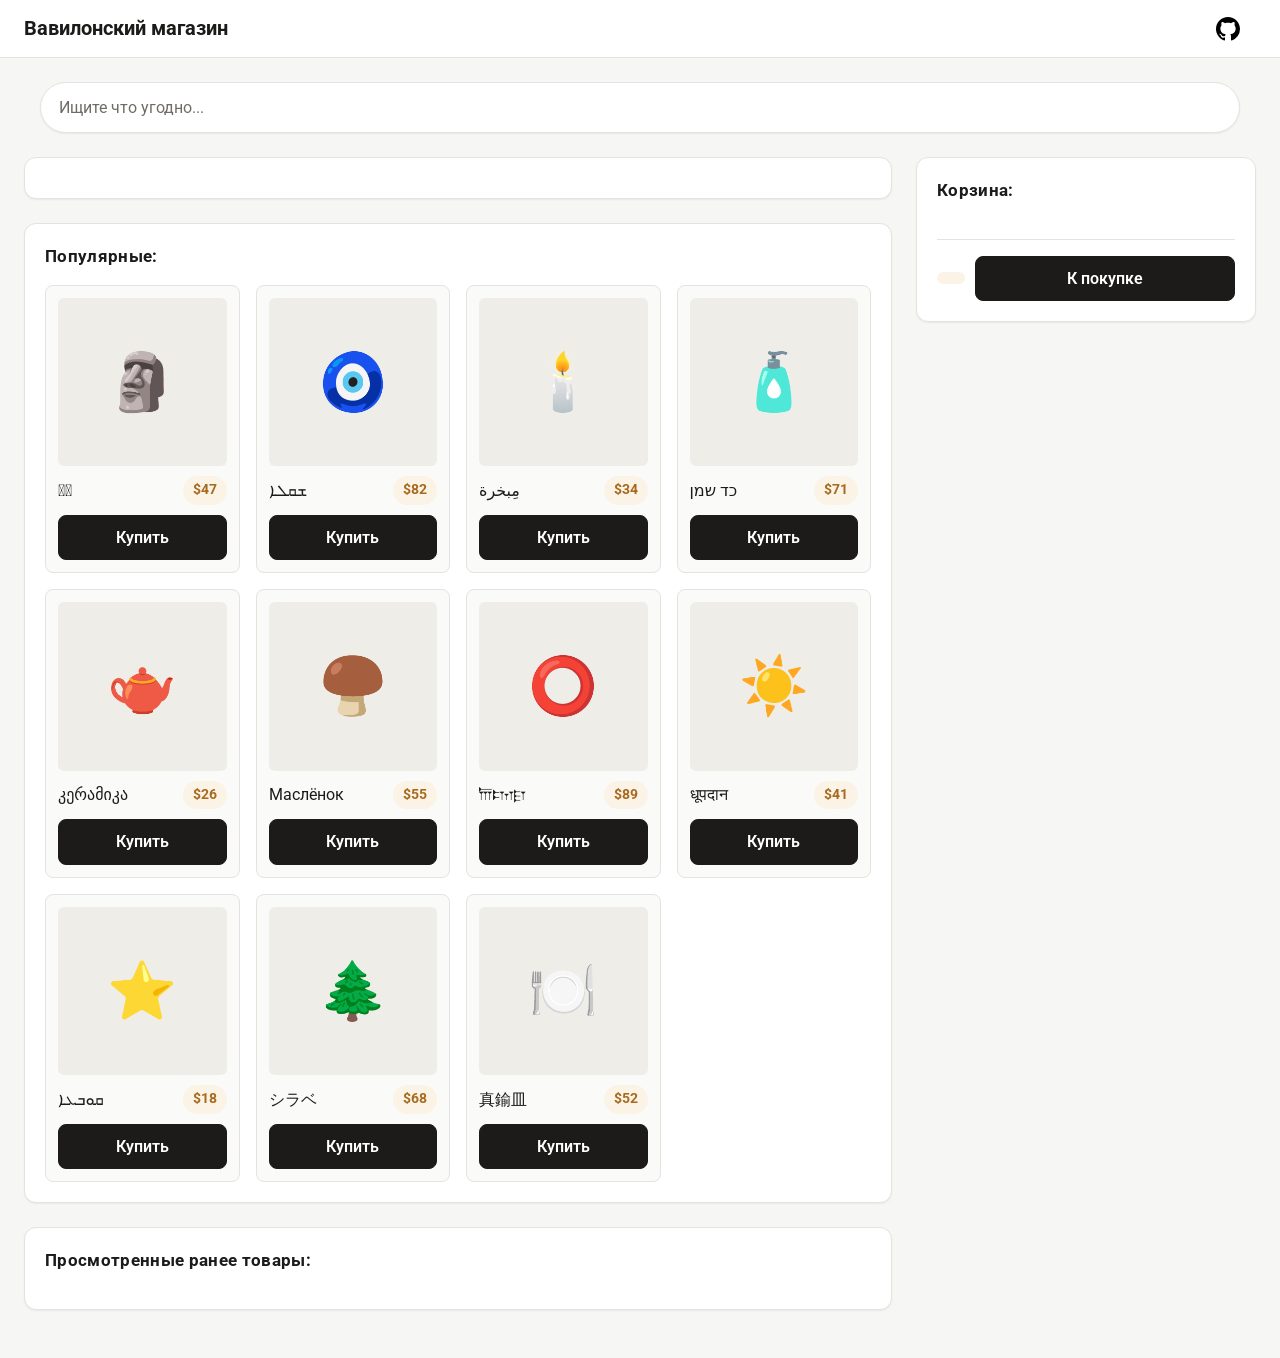
==== lab_1/index.html @ 12db668b "feat: simple item generator + cart" ====
<!DOCTYPE html>
<html lang="ru">
  <head>
    <meta charset="utf-8">
    <title> Вавилонский магазин </title>

    <script src="script.js"></script>
    <link href="style.css" type="text/css" rel="stylesheet">
    <link href="https://fonts.googleapis.com/css2?family=Roboto&display=swap" rel="stylesheet">

  </head>
  <body>
    <nav>
      <ul class="left">
        <a href="">Вавилонский магазин</a>
      </ul>
      <ul class="right">
        <a id="github-icon" href="https://github.com/leetrat/itmo-web/tree/main/lab_1"></a>
        <a id="qr-code" href="#qr"></a>
      </ul>
    </nav>

    <input type="search" placeholder="Ищите что угодно...">
    <div class="left">
      <section class="search-result">

      </section>

      <section class="featured">
        <strong>Популярные:</strong>
        <div class="item-list" id="recommended">
          <!--<span class="item">
            <span class="icon">🏺</span>
            <span class="row">
              Item name
              <a class="price-tag">$5</a>
            </span>
            <input type="button" value="Купить">
          </span>-->
        </div>
      </section>

      <section class="history">
          <strong>Просмотренные ранее товары:</strong>
          <div class="item-list" id="recent">
            <!--<span class="item">
              <span class="icon">🏺</span>
              <span class="row">
                Item name
                <a class="price-tag">$4</a>
              </span>
              <input type="button" value="Купить">
            </span>-->
          </div>
      </section>
    </div>

    <div class="right">
      <section class="checkout">
        <strong>Корзина:</strong>
        <div class="item-list" id="cart">
          <!--<span class="item">
            <span class="icon">🏺</span>
            <span class="row">
              Item name
              <a class="price-tag">$6</a>
            </span>
            <input type="button" value="Убрать">
          </span>-->
        </div>

        <div class="row">
          <a class="price-tag" id="cart-total"></a>
          <input type="button" value="К покупке">
        </div>
      </section>
    </div>

  </body>
</html>
---- lab_1/style.css ----
:root {
  --bg: #f6f6f4;
  --surface: #ffffff;
  --surface-2: #fafaf9;
  --border: #e4e3df;

  --text: #1c1b19;
  --text-muted: #6f6c66;

  --accent: #a86a1f;
  --accent-soft: #fbf3e6;
  --accent-contrast: #ffffff;

  --danger: #c0392b;

  --shadow: 0 1px 2px rgba(0, 0, 0, 0.06);
  --shadow-card: 0 6px 18px rgba(0, 0, 0, 0.08);

  --radius: 12px;
  --radius-sm: 8px;

  --transition: 160ms ease-in-out;
  --content-width: 1200px;
  --sidebar-width: 340px;
  --gutter: 24px;
}

*,
*::before,
*::after {
  box-sizing: border-box;
}

html {
  -webkit-text-size-adjust: 100%;
}

body {
  margin: 0;
  min-height: 100vh;
  font-family: "Roboto", system-ui, -apple-system, "Segoe UI", Arial, sans-serif;
  font-size: 16px;
  line-height: 1.45;
  color: var(--text);
  background-color: var(--bg);
  display: grid;
  grid-template-columns: minmax(0, 1fr) var(--sidebar-width);
  grid-template-areas:
    "nav nav"
    "search search"
    "left right";
  align-content: start;
  gap: 24px;
  padding: 0 var(--gutter) 48px;
}

img {
  max-width: 100%;
  display: block;
}

a {
  color: inherit;
  text-decoration: none;
}

strong {
  font-size: 1.05rem;
  letter-spacing: 0.02em;
}

nav {
  grid-area: nav;
  position: sticky;
  top: 0;
  z-index: 10;
  display: flex;
  align-items: center;
  justify-content: space-between;
  gap: 16px;
  margin: 0 calc(-1 * var(--gutter));
  padding: 14px var(--gutter);
  background: var(--surface);
  border-bottom: 1px solid var(--border);
}

nav ul {
  display: flex;
  align-items: center;
  gap: 16px;
  margin: 0;
  padding: 0;
  list-style: none;
}

nav ul.left a {
  font-size: 1.25rem;
  font-weight: 700;
  transition: color var(--transition);
}

nav ul.left a:hover {
  color: var(--accent);
}

#github-icon {
  display: block;
  width: 24px;
  height: 24px;
  background: url("assets/github.svg") center / contain no-repeat;
  filter: invert(100%);
  transition: opacity var(--transition);
}

#github-icon:hover {
  opacity: 0.6;
}

body > input[type="search"] {
  grid-area: search;
  width: 100%;
  max-width: var(--content-width);
  justify-self: center;
  margin: 0;
  padding: 13px 18px;
  font: inherit;
  color: var(--text);
  background: var(--surface);
  border: 1px solid var(--border);
  border-radius: 999px;
  box-shadow: var(--shadow);
  transition: border-color var(--transition), box-shadow var(--transition);
}

body > input[type="search"]::placeholder {
  color: var(--text-muted);
}

body > input[type="search"]:focus {
  outline: none;
  border-color: var(--accent);
  box-shadow: 0 0 0 4px var(--accent-soft);
}

body > .left {
  grid-area: left;
  display: flex;
  flex-direction: column;
  gap: 24px;
  min-width: 0;
}

body > .right {
  grid-area: right;
  min-width: 0;
  align-self: start;
  position: sticky;
  top: 84px;
}

section {
  background: var(--surface);
  border: 1px solid var(--border);
  border-radius: var(--radius);
  padding: 20px;
  box-shadow: var(--shadow);
}

section > strong {
  display: block;
  margin-bottom: 16px;
}

/* ---------- Сетка товаров ---------- */

.item-list {
  display: grid;
  grid-template-columns: repeat(auto-fill, minmax(170px, 1fr));
  gap: 16px;
}

.item {
  display: flex;
  flex-direction: column;
  gap: 10px;
  padding: 12px;
  background: var(--surface-2);
  border: 1px solid var(--border);
  border-radius: var(--radius-sm);
  transition: transform var(--transition), border-color var(--transition), box-shadow var(--transition);
}

.item:hover {
  transform: translateY(-3px);
  border-color: #d9d5cd;
  box-shadow: var(--shadow-card);
}

.item .icon {
  display: flex;
  align-items: center;
  justify-content: center;
  width: 100%;
  aspect-ratio: 1 / 1;
  font-family: "Apple Color Emoji", "Segoe UI Emoji", "Noto Color Emoji", sans-serif;
  font-size: clamp(2.5rem, 8vw, 3.5rem);
  line-height: 1;
  text-align: center;
  overflow: hidden;
  background: #eeede8;
  border-radius: 6px;
}

.item .row {
  flex: 1;
}

.row {
  display: flex;
  align-items: center;
  justify-content: space-between;
  gap: 10px;
  flex-wrap: wrap;
}

.price-tag {
  flex-shrink: 0;
  padding: 4px 10px;
  font-weight: 700;
  font-size: 0.9rem;
  white-space: nowrap;
  color: var(--accent);
  background: var(--accent-soft);
  border-radius: 999px;
}

input[type="button"] {
  font: inherit;
  font-weight: 600;
  color: var(--accent-contrast);
  background: var(--text);
  border: 1px solid var(--text);
  border-radius: var(--radius-sm);
  padding: 10px 14px;
  cursor: pointer;
  transition: background var(--transition), color var(--transition), border-color var(--transition), transform var(--transition);
}

input[type="button"]:hover {
  background: var(--accent);
  border-color: var(--accent);
  transform: translateY(-1px);
}

input[type="button"]:focus-visible {
  outline: none;
  box-shadow: 0 0 0 4px var(--accent-soft);
}

.checkout input[type="button"][value="Убрать"] {
  color: var(--danger);
  background: var(--surface);
  border-color: #e6c9c4;
}

.checkout input[type="button"][value="Убрать"]:hover {
  color: var(--accent-contrast);
  background: var(--danger);
  border-color: var(--danger);
}

.checkout .row {
  margin-top: 20px;
  padding-top: 16px;
  border-top: 1px solid var(--border);
}

.checkout .row .price-tag {
  font-size: 1.15rem;
  padding: 6px 14px;
}

.checkout .row input[type="button"] {
  flex: 1;
  min-width: 140px;
}

@media (max-width: 1100px) {
  :root {
    --sidebar-width: 300px;
    --gutter: 18px;
  }

  .item-list {
    grid-template-columns: repeat(auto-fill, minmax(150px, 1fr));
  }
}

@media (max-width: 860px) {
  body {
    grid-template-columns: minmax(0, 1fr);
    grid-template-areas:
      "nav"
      "search"
      "left"
      "right";
    gap: 20px;
  }

  body > .right {
    position: static;
  }
}

@media (max-width: 520px) {
  :root {
    --gutter: 14px;
  }

  nav {
    padding: 12px var(--gutter);
  }

  nav ul.left a {
    font-size: 1.1rem;
  }

  section {
    padding: 16px;
  }

  .item-list {
    grid-template-columns: repeat(auto-fill, minmax(140px, 1fr));
    gap: 12px;
  }

  .checkout .row input[type="button"] {
    width: 100%;
  }
}
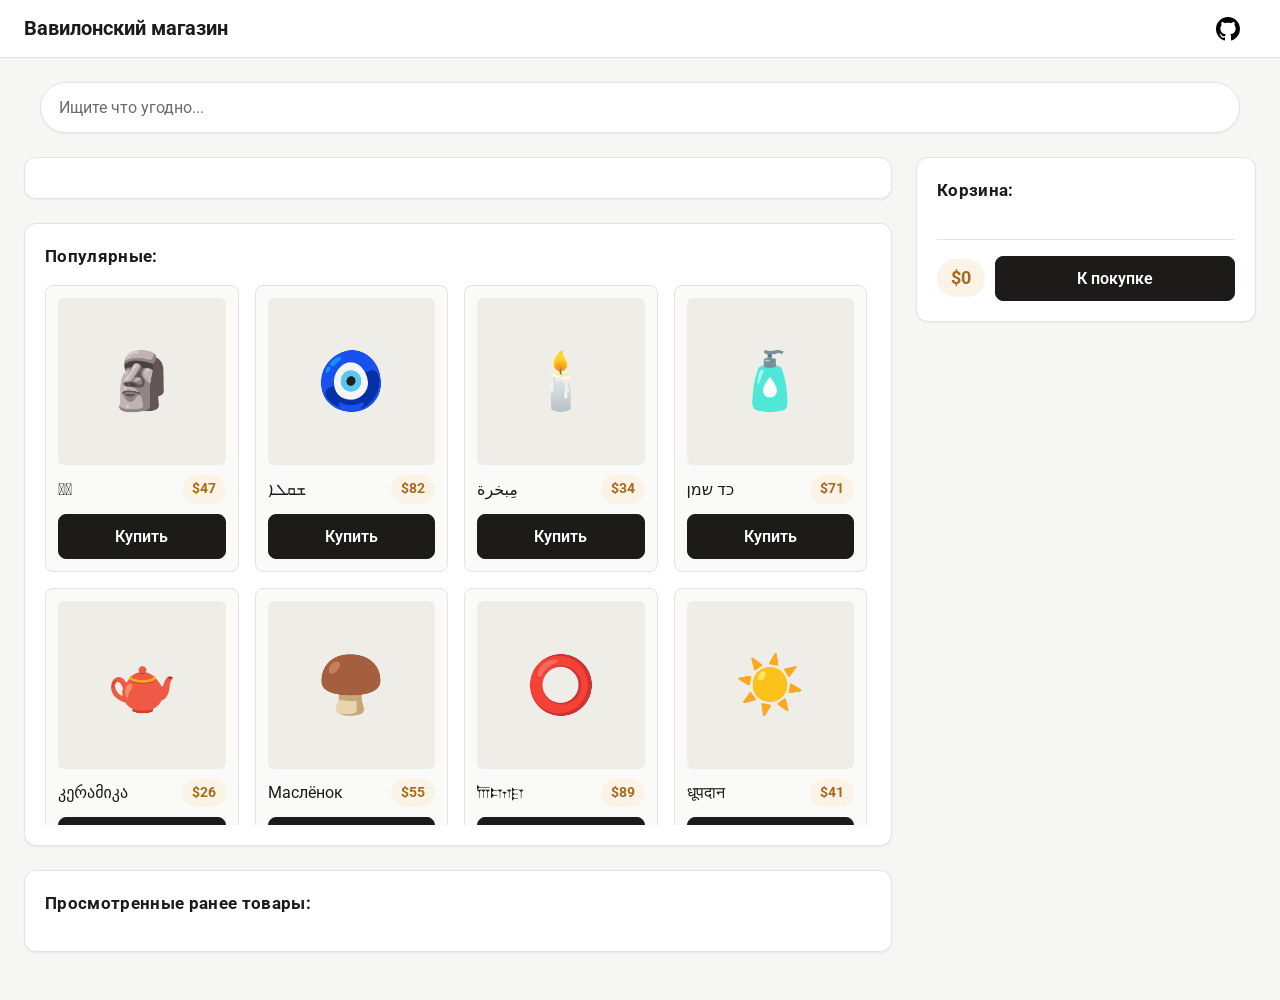
==== commit 0a157f98: "feat: simple search" ====
--- a/lab_1/index.html
+++ b/lab_1/index.html
@@ -20,10 +20,12 @@
       </ul>
     </nav>
 
-    <input type="search" placeholder="Ищите что угодно...">
+    <input type="search" placeholder="Ищите что угодно..." oninput="searchItems(this.value)">
     <div class="left">
       <section class="search-result">
+        <div class="item-list" id="created">
 
+        </div>
       </section>
 
       <section class="featured">
--- a/lab_1/style.css
+++ b/lab_1/style.css
@@ -23,6 +23,10 @@
   --content-width: 1200px;
   --sidebar-width: 340px;
   --gutter: 24px;
+
+  --item-list-max-height: 60vh;
+  --scrollbar: #d3d0c8;
+  --scrollbar-hover: #b5b1a6;
 }
 
 *,
@@ -173,10 +177,43 @@
 
 /* ---------- Сетка товаров ---------- */
 
+/* Список не выше --item-list-max-height: если товаров больше, он
+   прокручивается внутри себя, а не растягивает страницу. */
 .item-list {
   display: grid;
   grid-template-columns: repeat(auto-fill, minmax(170px, 1fr));
   gap: 16px;
+  max-height: var(--item-list-max-height);
+  overflow-y: auto;
+  overscroll-behavior: contain;
+  padding-right: 4px;
+  scrollbar-width: thin;
+  scrollbar-color: var(--scrollbar) transparent;
+}
+
+.item-list::-webkit-scrollbar {
+  width: 8px;
+}
+
+.item-list::-webkit-scrollbar-track {
+  background: transparent;
+}
+
+.item-list::-webkit-scrollbar-thumb {
+  background: var(--scrollbar);
+  border: 2px solid var(--surface);
+  border-radius: 999px;
+  transition: background var(--transition);
+}
+
+.item-list::-webkit-scrollbar-thumb:hover {
+  background: var(--scrollbar-hover);
+}
+
+/* Корзина живёт в липкой боковой колонке, поэтому ограничиваем её
+   ещё сильнее, чтобы низ списка не уезжал за край экрана. */
+.checkout .item-list {
+  --item-list-max-height: min(52vh, 440px);
 }
 
 .item {
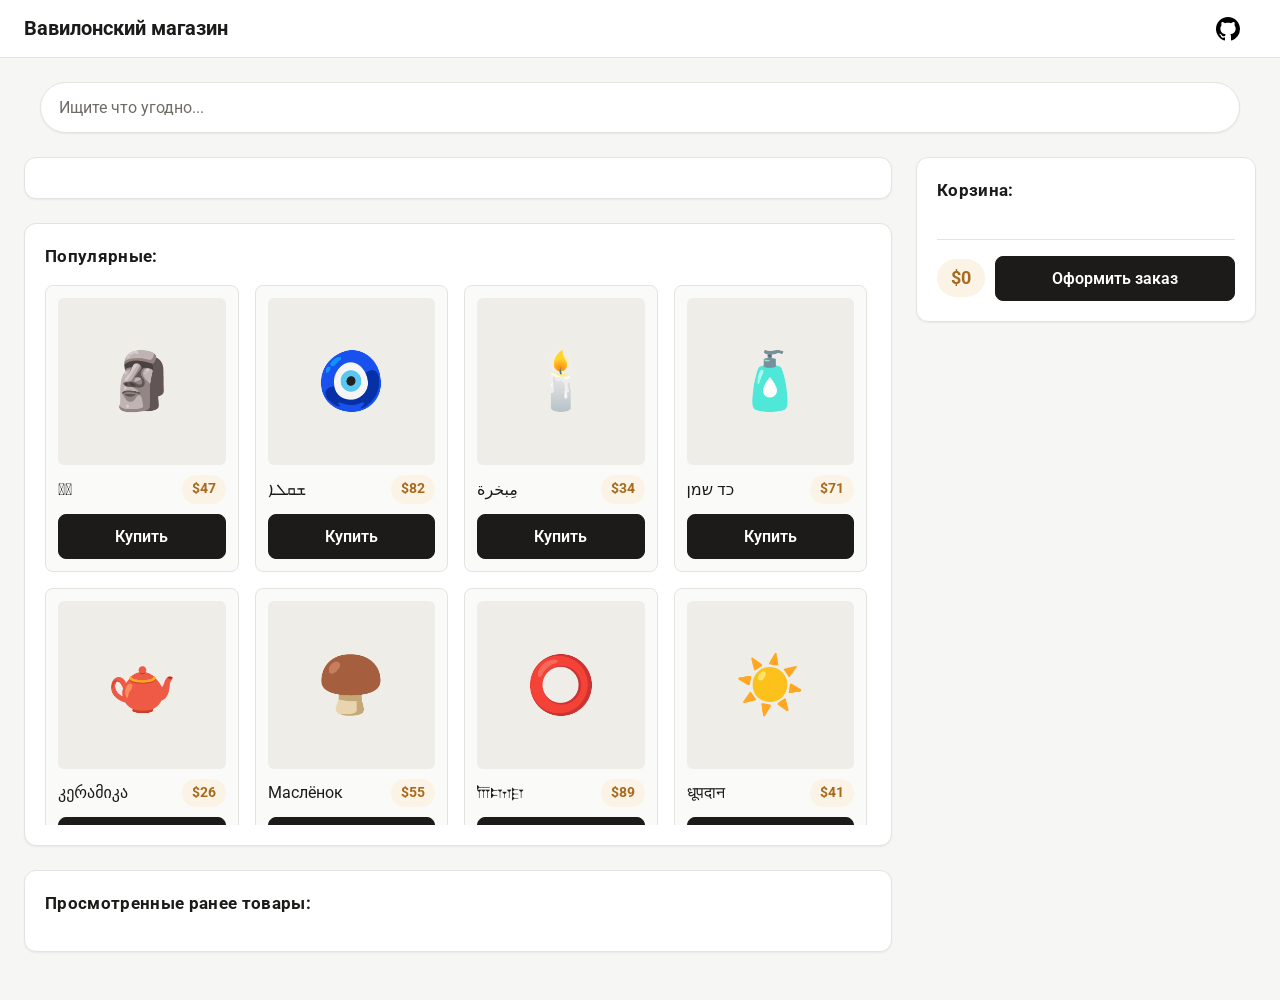
==== commit 321c685f: "feat: checkout" ====
--- a/lab_1/index.html
+++ b/lab_1/index.html
@@ -23,14 +23,14 @@
     <input type="search" placeholder="Ищите что угодно..." oninput="searchItems(this.value)">
     <div class="left">
       <section class="search-result">
-        <div class="item-list" id="created">
+        <div class="item-list" id="custom-list">
 
         </div>
       </section>
 
       <section class="featured">
         <strong>Популярные:</strong>
-        <div class="item-list" id="recommended">
+        <div class="item-list" id="featured-list">
           <!--<span class="item">
             <span class="icon">🏺</span>
             <span class="row">
@@ -44,7 +44,7 @@
 
       <section class="history">
           <strong>Просмотренные ранее товары:</strong>
-          <div class="item-list" id="recent">
+          <div class="item-list" id="history-list">
             <!--<span class="item">
               <span class="icon">🏺</span>
               <span class="row">
@@ -60,7 +60,7 @@
     <div class="right">
       <section class="checkout">
         <strong>Корзина:</strong>
-        <div class="item-list" id="cart">
+        <div class="item-list" id="cart-list">
           <!--<span class="item">
             <span class="icon">🏺</span>
             <span class="row">
@@ -73,7 +73,7 @@
 
         <div class="row">
           <a class="price-tag" id="cart-total"></a>
-          <input type="button" value="К покупке">
+          <input type="button" value="Оформить заказ" onclick="openCheckoutModal()">
         </div>
       </section>
     </div>
--- a/lab_1/style.css
+++ b/lab_1/style.css
@@ -175,10 +175,6 @@
   margin-bottom: 16px;
 }
 
-/* ---------- Сетка товаров ---------- */
-
-/* Список не выше --item-list-max-height: если товаров больше, он
-   прокручивается внутри себя, а не растягивает страницу. */
 .item-list {
   display: grid;
   grid-template-columns: repeat(auto-fill, minmax(170px, 1fr));
@@ -210,8 +206,6 @@
   background: var(--scrollbar-hover);
 }
 
-/* Корзина живёт в липкой боковой колонке, поэтому ограничиваем её
-   ещё сильнее, чтобы низ списка не уезжал за край экрана. */
 .checkout .item-list {
   --item-list-max-height: min(52vh, 440px);
 }
@@ -294,13 +288,13 @@
   box-shadow: 0 0 0 4px var(--accent-soft);
 }
 
-.checkout input[type="button"][value="Убрать"] {
+.checkout input[type="button"][value="Удалить"] {
   color: var(--danger);
   background: var(--surface);
   border-color: #e6c9c4;
 }
 
-.checkout input[type="button"][value="Убрать"]:hover {
+.checkout input[type="button"][value="Удалить"]:hover {
   color: var(--accent-contrast);
   background: var(--danger);
   border-color: var(--danger);
@@ -320,6 +314,130 @@
 .checkout .row input[type="button"] {
   flex: 1;
   min-width: 140px;
+}
+
+.checkout-modal {
+  width: min(460px, calc(100vw - 2 * var(--gutter)));
+  padding: 24px;
+  color: var(--text);
+  background: var(--surface);
+  border: 1px solid var(--border);
+  border-radius: var(--radius);
+  box-shadow: var(--shadow-card);
+}
+
+.checkout-modal::backdrop {
+  background: rgba(28, 27, 25, 0.45);
+}
+
+.checkout-modal-title {
+  margin: 0 0 6px;
+  font-size: 1.2rem;
+}
+
+.checkout-modal-summary {
+  margin: 0 0 18px;
+  font-size: 0.9rem;
+  color: var(--text-muted);
+}
+
+.checkout-form {
+  display: flex;
+  flex-direction: column;
+  gap: 12px;
+}
+
+.checkout-field {
+  display: flex;
+  flex-direction: column;
+  gap: 6px;
+  font-size: 0.9rem;
+  color: var(--text-muted);
+}
+
+.checkout-field input {
+  font: inherit;
+  padding: 10px 12px;
+  color: var(--text);
+  background: var(--surface-2);
+  border: 1px solid var(--border);
+  border-radius: var(--radius-sm);
+  transition: border-color var(--transition), box-shadow var(--transition);
+}
+
+.checkout-field input:focus {
+  outline: none;
+  border-color: var(--accent);
+  box-shadow: 0 0 0 4px var(--accent-soft);
+}
+
+.checkout-form-actions {
+  display: flex;
+  gap: 10px;
+  margin-top: 6px;
+}
+
+.checkout-modal button {
+  flex: 1;
+  font: inherit;
+  font-weight: 600;
+  padding: 10px 14px;
+  color: var(--accent-contrast);
+  background: var(--text);
+  border: 1px solid var(--text);
+  border-radius: var(--radius-sm);
+  cursor: pointer;
+  transition: background var(--transition), color var(--transition), border-color var(--transition), transform var(--transition);
+}
+
+.checkout-modal button:hover:not(:disabled) {
+  background: var(--accent);
+  border-color: var(--accent);
+  transform: translateY(-1px);
+}
+
+.checkout-modal button:focus-visible {
+  outline: none;
+  box-shadow: 0 0 0 4px var(--accent-soft);
+}
+
+.checkout-modal button:disabled {
+  cursor: not-allowed;
+  opacity: 0.55;
+  transform: none;
+}
+
+.checkout-modal .checkout-cancel,
+.checkout-modal .checkout-close {
+  color: var(--text);
+  background: var(--surface-2);
+  border-color: var(--border);
+}
+
+.checkout-modal .checkout-cancel:hover:not(:disabled),
+.checkout-modal .checkout-close:hover:not(:disabled) {
+  color: var(--accent-contrast);
+  background: var(--text);
+  border-color: var(--text);
+}
+
+.checkout-success {
+  display: flex;
+  flex-direction: column;
+  gap: 16px;
+  padding: 8px 0;
+  text-align: center;
+}
+
+.checkout-success p {
+  margin: 0;
+  font-size: 1.1rem;
+  font-weight: 700;
+  color: var(--accent);
+}
+
+.checkout-modal [hidden] {
+  display: none;
 }
 
 @media (max-width: 1100px) {
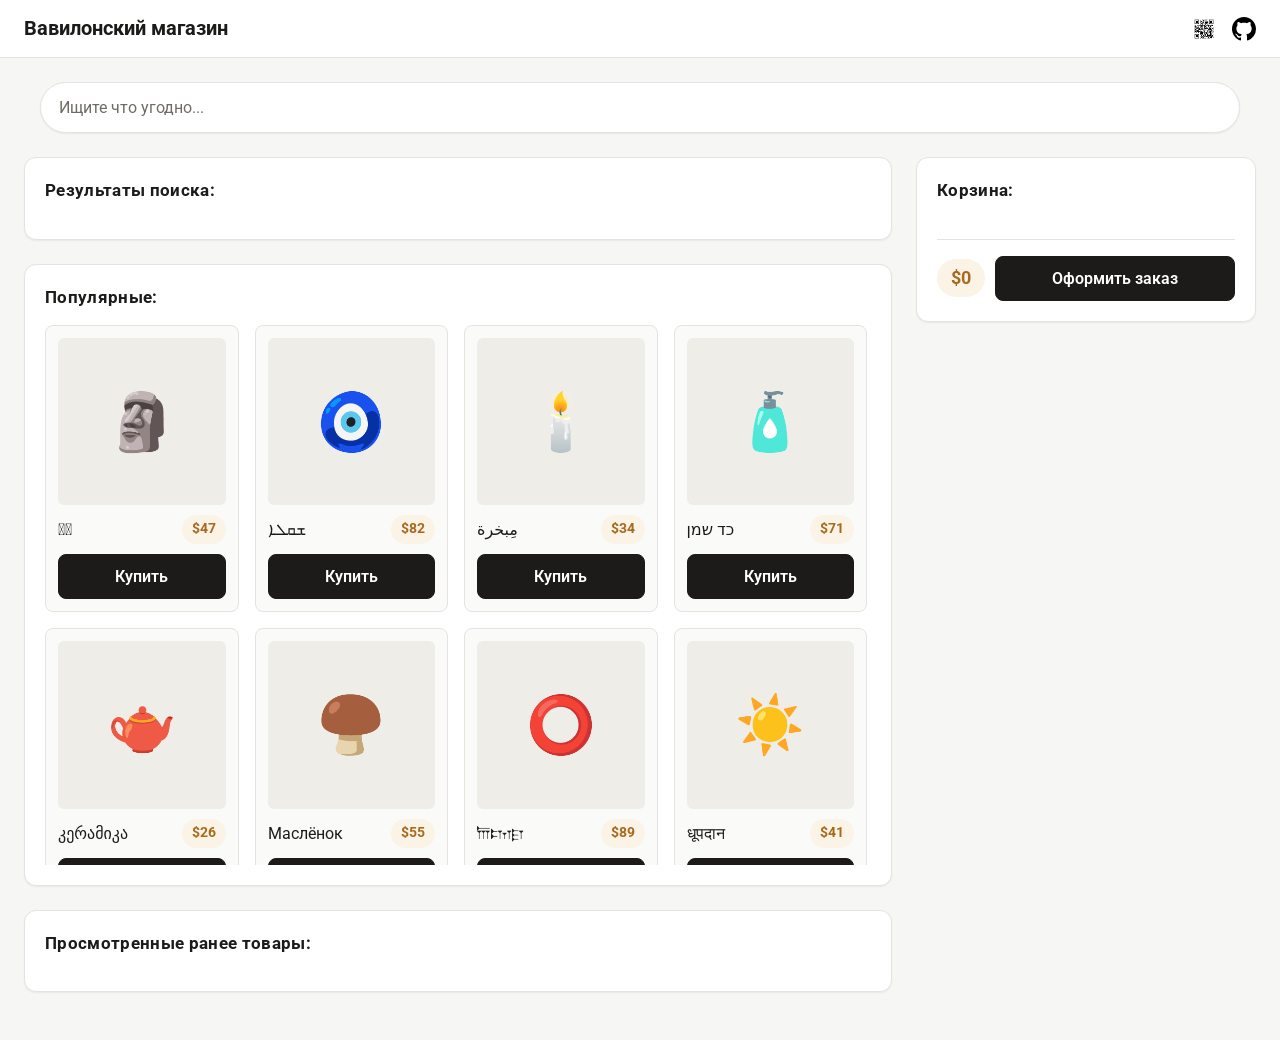
==== commit 01a29afa: "feat: qr" ====
--- a/lab_1/index.html
+++ b/lab_1/index.html
@@ -15,14 +15,15 @@
         <a href="">Вавилонский магазин</a>
       </ul>
       <ul class="right">
+        <a id="qr-code" href="#qr" onclick="openQRModal()"></a>
         <a id="github-icon" href="https://github.com/leetrat/itmo-web/tree/main/lab_1"></a>
-        <a id="qr-code" href="#qr"></a>
       </ul>
     </nav>
 
     <input type="search" placeholder="Ищите что угодно..." oninput="searchItems(this.value)">
     <div class="left">
       <section class="search-result">
+        <strong>Результаты поиска:</strong>
         <div class="item-list" id="custom-list">
 
         </div>
--- a/lab_1/style.css
+++ b/lab_1/style.css
@@ -120,6 +120,18 @@
   opacity: 0.6;
 }
 
+#qr-code {
+  display: block;
+  width: 24px;
+  height: 24px;
+  background: url("assets/qr-code.png") center / contain no-repeat;
+  transition: opacity var(--transition);
+}
+
+#qr-code:hover {
+  opacity: 0.6;
+}
+
 body > input[type="search"] {
   grid-area: search;
   width: 100%;
@@ -316,9 +328,9 @@
   min-width: 140px;
 }
 
-.checkout-modal {
+.modal {
   width: min(460px, calc(100vw - 2 * var(--gutter)));
-  padding: 24px;
+  padding: 20px 24px 24px;
   color: var(--text);
   background: var(--surface);
   border: 1px solid var(--border);
@@ -326,59 +338,24 @@
   box-shadow: var(--shadow-card);
 }
 
-.checkout-modal::backdrop {
+.modal::backdrop {
   background: rgba(28, 27, 25, 0.45);
 }
 
-.checkout-modal-title {
-  margin: 0 0 6px;
+.modal-header {
+  display: flex;
+  align-items: center;
+  justify-content: space-between;
+  gap: 16px;
+  margin-bottom: 14px;
+}
+
+.modal-title {
+  margin: 0;
   font-size: 1.2rem;
 }
 
-.checkout-modal-summary {
-  margin: 0 0 18px;
-  font-size: 0.9rem;
-  color: var(--text-muted);
-}
-
-.checkout-form {
-  display: flex;
-  flex-direction: column;
-  gap: 12px;
-}
-
-.checkout-field {
-  display: flex;
-  flex-direction: column;
-  gap: 6px;
-  font-size: 0.9rem;
-  color: var(--text-muted);
-}
-
-.checkout-field input {
-  font: inherit;
-  padding: 10px 12px;
-  color: var(--text);
-  background: var(--surface-2);
-  border: 1px solid var(--border);
-  border-radius: var(--radius-sm);
-  transition: border-color var(--transition), box-shadow var(--transition);
-}
-
-.checkout-field input:focus {
-  outline: none;
-  border-color: var(--accent);
-  box-shadow: 0 0 0 4px var(--accent-soft);
-}
-
-.checkout-form-actions {
-  display: flex;
-  gap: 10px;
-  margin-top: 6px;
-}
-
-.checkout-modal button {
-  flex: 1;
+.modal button {
   font: inherit;
   font-weight: 600;
   padding: 10px 14px;
@@ -390,32 +367,94 @@
   transition: background var(--transition), color var(--transition), border-color var(--transition), transform var(--transition);
 }
 
-.checkout-modal button:hover:not(:disabled) {
+.modal button:hover:not(:disabled) {
   background: var(--accent);
   border-color: var(--accent);
   transform: translateY(-1px);
 }
 
-.checkout-modal button:focus-visible {
+.modal button:focus-visible {
   outline: none;
   box-shadow: 0 0 0 4px var(--accent-soft);
 }
 
-.checkout-modal button:disabled {
+.modal button:disabled {
   cursor: not-allowed;
   opacity: 0.55;
   transform: none;
 }
 
-.checkout-modal .checkout-cancel,
-.checkout-modal .checkout-close {
+.modal-close {
+  flex-shrink: 0;
+  padding: 6px 10px;
+  line-height: 1;
   color: var(--text);
   background: var(--surface-2);
   border-color: var(--border);
 }
 
-.checkout-modal .checkout-cancel:hover:not(:disabled),
-.checkout-modal .checkout-close:hover:not(:disabled) {
+.modal-close:hover:not(:disabled) {
+  color: var(--accent-contrast);
+  background: var(--text);
+  border-color: var(--text);
+}
+
+.checkout-summary {
+  margin: 0 0 18px;
+  font-size: 0.9rem;
+  color: var(--text-muted);
+}
+
+.checkout-form {
+  display: flex;
+  flex-direction: column;
+  gap: 12px;
+}
+
+.checkout-field {
+  display: flex;
+  flex-direction: column;
+  gap: 6px;
+  font-size: 0.9rem;
+  color: var(--text-muted);
+}
+
+.checkout-field input {
+  font: inherit;
+  padding: 10px 12px;
+  color: var(--text);
+  background: var(--surface-2);
+  border: 1px solid var(--border);
+  border-radius: var(--radius-sm);
+  transition: border-color var(--transition), box-shadow var(--transition);
+}
+
+.checkout-field input:focus {
+  outline: none;
+  border-color: var(--accent);
+  box-shadow: 0 0 0 4px var(--accent-soft);
+}
+
+.checkout-form-actions {
+  display: flex;
+  gap: 10px;
+  margin-top: 6px;
+}
+
+.checkout-form-actions button,
+.checkout-success button {
+  flex: 1;
+}
+
+.checkout-modal-cancel,
+.checkout-success button {
+  color: var(--text);
+  background: var(--surface-2);
+  border-color: var(--border);
+}
+
+.checkout-modal-cancel:hover:not(:disabled),
+.checkout-success button:hover:not(:disabled) {
   color: var(--accent-contrast);
   background: var(--text);
   border-color: var(--text);
@@ -436,8 +475,18 @@
   color: var(--accent);
 }
 
-.checkout-modal [hidden] {
+.modal [hidden] {
   display: none;
+}
+
+.qr-image {
+  display: block;
+  width: 220px;
+  height: auto;
+  margin: 0 auto;
+  background: var(--surface-2);
+  border: 1px solid var(--border);
+  border-radius: var(--radius-sm);
 }
 
 @media (max-width: 1100px) {
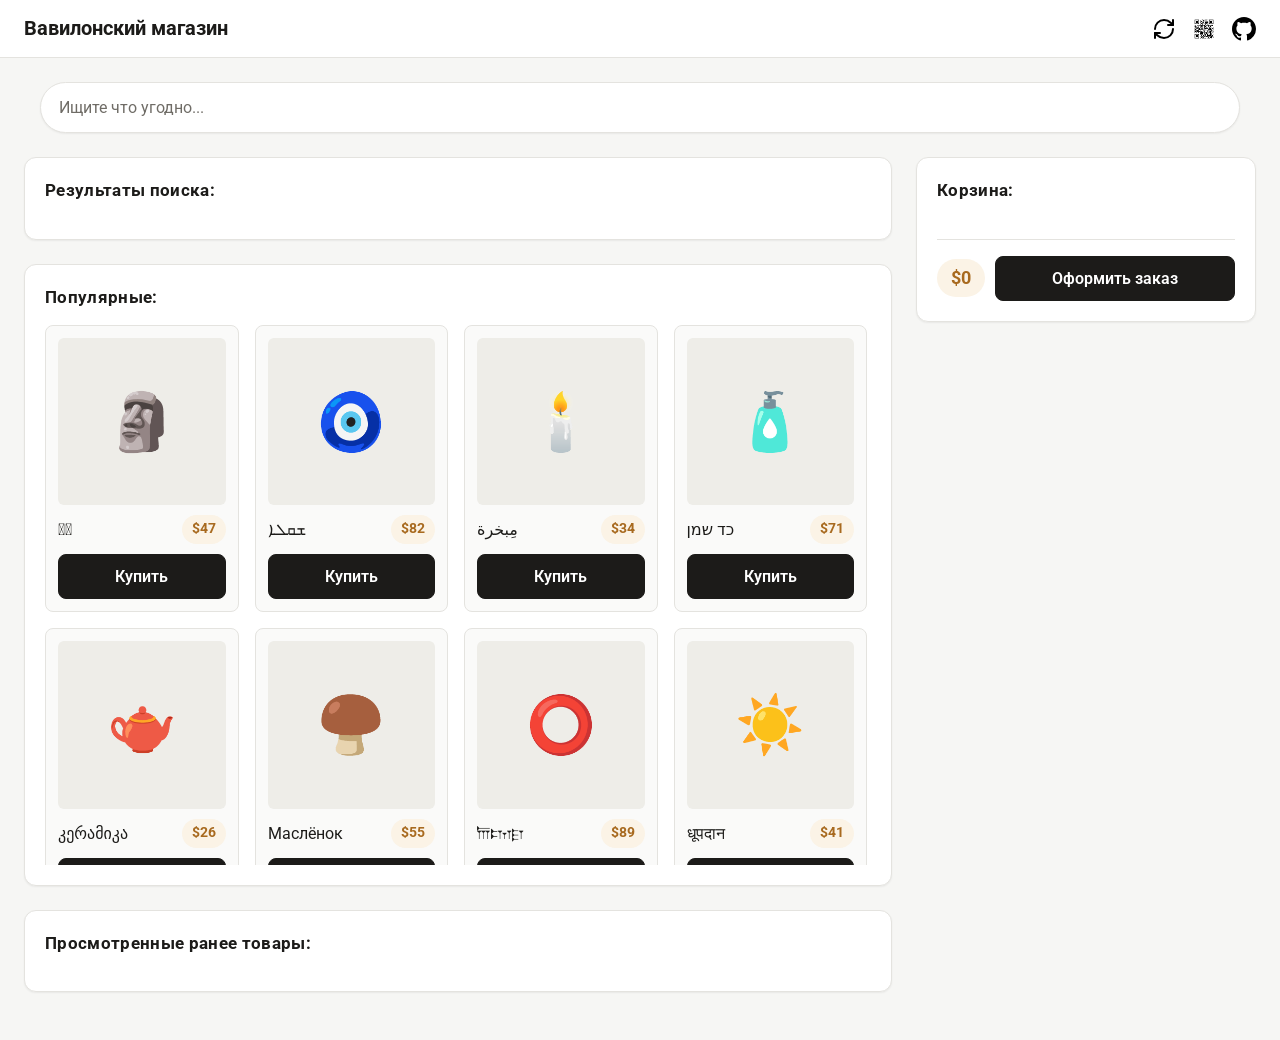
==== commit 20e9be89: "feat: localStorage cleaner" ====
--- a/lab_1/index.html
+++ b/lab_1/index.html
@@ -15,7 +15,8 @@
         <a href="">Вавилонский магазин</a>
       </ul>
       <ul class="right">
-        <a id="qr-code" href="#qr" onclick="openQRModal()"></a>
+        <a id="clear-storage" href="#" title="Очистить localStorage" onclick="clearStorage(); return false;"></a>
+        <a id="qr-code" href="#" onclick="openQRModal()"></a>
         <a id="github-icon" href="https://github.com/leetrat/itmo-web/tree/main/lab_1"></a>
       </ul>
     </nav>
--- a/lab_1/style.css
+++ b/lab_1/style.css
@@ -107,27 +107,34 @@
   color: var(--accent);
 }
 
-#github-icon {
-  display: block;
-  width: 24px;
-  height: 24px;
-  background: url("assets/github.svg") center / contain no-repeat;
-  filter: invert(100%);
-  transition: opacity var(--transition);
-}
-
-#github-icon:hover {
-  opacity: 0.6;
-}
-
+#github-icon,
+#clear-storage,
 #qr-code {
   display: block;
   width: 24px;
   height: 24px;
-  background: url("assets/qr-code.png") center / contain no-repeat;
+  background-position: center;
+  background-size: contain;
+  background-repeat: no-repeat;
   transition: opacity var(--transition);
 }
 
+#github-icon {
+  background-image: url("assets/github.svg");
+  filter: invert(100%);
+}
+
+#clear-storage {
+  background-image: url("assets/reset.svg");
+  filter: invert(100%);
+}
+
+#qr-code {
+  background-image: url("assets/qr-code.png");
+}
+
+#github-icon:hover,
+#clear-storage:hover,
 #qr-code:hover {
   opacity: 0.6;
 }
